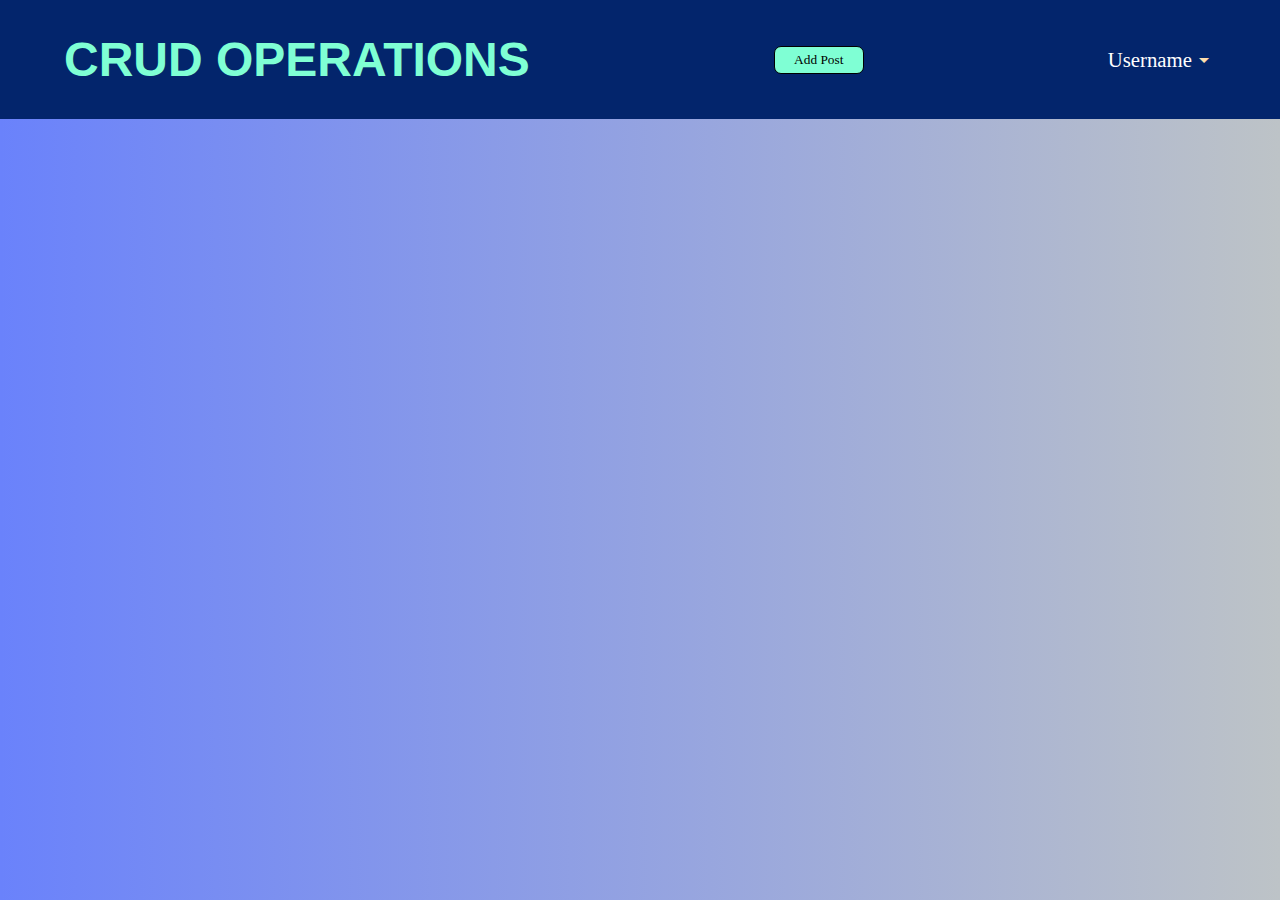
==== FetchDataInApi/index.html @ 32679e8a "Add files via upload" ====
<!DOCTYPE html>
<html lang="en">
<head>
    <meta charset="UTF-8">
    <meta http-equiv="X-UA-Compatible" content="IE=edge">
    <meta name="viewport" content="width=device-width, initial-scale=1.0">
    <title>Data Fetching from API</title>
    <link rel="stylesheet" href="style.css">
    <link href="https://fonts.googleapis.com/icon?family=Material+Icons" rel="stylesheet">
    <link rel="stylesheet" href="https://cdnjs.cloudflare.com/ajax/libs/font-awesome/4.7.0/css/font-awesome.min.css">
</head>
<body>
    <header class="header-section">
        <div class="navbar">
            <div class="op-name">
                crud operations
            </div>
            <div class="addpost">
                <button class="addpostbtn"> Add Post</button>
            </div>
            <div class="logoutPage">
                <div class="dropdown">
                    <li>
                        Username 
                        <span class="material-icons arrowDownBtn">arrow_drop_down</span> 
                        <span class="material-icons arrowUpBtn " id="arrowUpBtnActive">arrow_drop_up</span>
                    </li>
                    <div class="dropdownList ">
                        <span class="material-icons">
                            logout
                        </span>
                        Logout
                    </div> 
                </div>
            </div>
        </div>
    </header>
   <div class="table-container">
       <table class="tableBody"></table>
       <div class="popupbox">
           <div class="popbox"> 
               <i class="fa fa-close"></i>
                <form class="inputDetails">
                    <div class="inputFeilds">
                        <label for="titleInput">Title : </label>
                        <input type="text" id="titleInput"  placeholder="Enter the title*">
                        <div></div>
                        <div class="errorMessage">This feild is required</div>
                    </div>                   
                    <div class="inputFeilds">
                        <label for="categoryInput">Category : </label>
                        <input type="text" id="categoryInput"  placeholder="Enter the category*">
                        <div></div>
                        <div class="errorMessage">This feild is required</div>
                    </div>                   
                    <div class="inputFeilds">
                        <label for="priceInput">Price : </label>
                        <input type="text" id="priceInput"  placeholder="Enter the price*">
                        <div></div>
                        <div class="errorMessage">This feild is required</div>
                    </div>
                    <div class="inputFeilds">
                        <label for="descriptionInput">Description : </label>
                        <input type="text" id="descriptionInput"  placeholder="Enter the description*">
                        <div></div>
                        <div class="errorMessage">This feild is required</div>
                    </div>                
                    <div class="inputFeilds">
                        <label for="imageInput">Image URL : </label>
                        <input type="text" id="imageInput"  placeholder="Enter the image url*">
                        <div></div>
                        <div class="errorMessage">This feild is required</div>
                    </div>  
                    <div class="inputFeilds">
                        <input type="button" class="Post" id="Post" value="Post">
                        <input type="button" class="editPost" id="editPost" value="Edit">
                    </div>               
                    
                </form>
           </div>   
       </div>
   </div>
</body>
<script src="classAPImethod.js" type="module"></script>
</html>
---- FetchDataInApi/style.css ----
* {
    margin: 0;
    padding: 0;
    box-sizing: border-box;
    border: 0;
    font-family: Muli;
}

body {
    background: #bdc3c7; 
    background: linear-gradient(to right, #6A82FB, #bdc3c7);
    background-repeat: no-repeat;
    background-attachment: fixed;
}

.header-section {
    width: 100%;
    background-color: #03256c;
}

.navbar {
    display: flex;
    padding: 2rem 4rem;
    justify-content: space-between;
    align-items: center;
}

.navbar .op-name {
    font-size: 3rem;
    font-weight: 700;
    color: aquamarine;
    font-family:'Lucida Sans', 'Lucida Sans Regular', 'Lucida Grande', 'Lucida Sans Unicode', Geneva, Verdana, sans-serif;
    text-transform: uppercase;
}

.table-container {
    position: relative;
}
/* ************* Add post button ************************ */
.addpost .addpostbtn {
    padding: 5px;
    cursor: pointer;
    text-align: center;
    border: 1px solid black;
    background-color: aquamarine;
    border-radius: 7px;
    width: 90px;
}

.addpost .addpostbtn:hover {
    background-color: #03e4f0;
    box-shadow: 10px 10px 25px rgb(3 233 244 / 70%),
                10px -10px 25px rgb(3 233 244 / 70%),
                -10px 10px 25px rgb(3 233 244 / 70%),
                -10px -10px 25px rgb(3 233 244 / 70%);
}

.dropdown li {
    list-style: none;
    color: white;
    font-size: 1.3rem;
    cursor: pointer;
}

span.material-icons {
    color: navajowhite;
    float: right;
}

.dropdownList {
    color: white;
    float: right;
    padding: 5px;
    display: none;
    cursor: pointer;
}

.dropdownListActive {
    display: block;
}

#arrowUpBtnActive{
    display: none;
}

/* ************* Popup box ****************** */
.popupbox{
	position: fixed;
    top: 0;
    left: 0;
	height: 100%;
	width: 100%;
	display: flex;
	align-items: center;
	justify-content: center;
	background:  rgba(0, 0, 0, 0.5);
	z-index: 99999;
	transition: 0.5s linear;
	transform: scale(0);
}

.popupbox.active{
	transform: scale(1);
}

.popupbox .popbox{
	position: relative;
	width: 60%;
	background: #e4d3cf;
	display: flex;
    flex-direction: column;
	align-items: center;
    border-radius: 15px; 
}

.popupbox .popbox i{
	position: absolute;
	right: 0;
	top: 0;
	background:#f00;
	padding:10px 15px;
	color: #fff;
	cursor: pointer;
}
.popupbox .popbox i:hover{
	background: #ff0000a5;
}
/* *********************** Popup box form input details************* */
form.inputDetails {
    padding: 40px;
    font-size: 2rem;
    display: grid;
    grid-template-columns: 1fr;
    gap: 1rem;
}

.inputFeilds {
    display: grid;
    grid-template-columns: 1fr 1fr;
}

form.inputDetails input {
    border: 2px solid white;
    background: rgb(255,255,255,0.4);
    border-radius: 15px;
    height: 30px;
    width: 290px;
    padding: 10px 20px;
    font-size: 20px;
    outline: none;

}

input#descriptionInput {
    height: 75px ;
}

.errorMessage {
    font-size: 1rem;
    margin: 4px 4px;
    color: #ff0000;
    display: none;
}

.errorActive {
    display: block;
}

/* ************* Post and Update button in the popup box************ */
input[type="button"] {
    background: none !important;
    width: 100px !important;
    border: 1px solid black !important;
    cursor: pointer !important;
    background-color: red !important;
    color: white !important;
    padding: 5px !important;
}
/* ******************table contents *********************** */
table {
    margin: 20px;
}

table, tr, td {
    border: 1px solid black;
    border-collapse: collapse;
    color: black;
}

table thead tr th {
     color: white;
     font-size: 2rem;
     padding: 10px;
     background: #0b8c78;
}

tbody tr:nth-child(2n) {
    background: linear-gradient(to left, #6A82FB, #bdc3c7);
}

table tr td {
    font-size: 1.4rem;
}

table tr td.tableid {
    text-align: center;
}

table tr td.tabletitle {
    text-align: center;
    padding: 10px;
}

table tr td.tablecategory {
    text-align: center;
    padding: 10px;
}

table tr td.tableprice {
    text-align: center;
    padding: 10px;
}

table tr td.tabledescription {
    text-align: center;
    padding: 10px;
    color: rgb(0,0,0);
}

table tr td.tableimg img{
    text-align: center;
    padding: 10px;
    width: 300px;
    height: 300px;
}
/* ***********************Edit button ************** */
button.editbtn {
    margin: 0 1.3rem;
    font-size: 1.4rem;
    padding: 5px;
    width: 5rem;
    background: #6A82FB;
    border-radius: 10px;
    color: #e4d3cf;
}
button.editbtn:hover {
    background:#ff449f;
}
/* *********************** Delete button ************** */
button.deletebtn {
    margin: 0 1.3rem;
    font-size: 1.4rem;
    padding: 5px;
    width: 5rem;
    background: #f00;
    border-radius: 10px;
}



@media (max-width:485px) {
   .header-section {
       margin: 0;
       padding: 0;
   }
   table {
       margin: 0;
   }
   .tableBody, tr, th, td {
       display: block;
   }
   .tableBody thead  {
       display: none;
   }
   .tableBody, tbody, tr {
    border: none;
    padding: 1rem;
    }
    td {
        padding: 1rem;
    }
    td.editdata button, td.deletedata button {
        margin: 0 0 0 7.8rem;
    }
    .navbar {
        padding: 2rem 2rem;
    }
    .navbar .op-name {
        font-size: 2rem;
    }
    table tr td.tableimg img {
        padding: 0;
    }
    .inputDetails label {
        font-size: 1.5rem;
    }
    .popupbox .popbox {
        height: 500px;
        width: 95%;
    }
    form.inputDetails {
        padding: 30px;
    }
    form.inputDetails input {
        width: 200px;
        font-size: 15px;
        padding: 10px 10px;
    }
} 

@media (min-width:486px) and (max-width:800px) {
    .header-section {
        margin: 0;
        padding: 0;
    }
    table {
        margin: 0;
    }
    .tableBody, tr, th, td {
        display: block;
    }
    .tableBody thead  {
        display: none;
    }
    .tableBody, tbody, tr {
     border: none;
     padding: 1rem;
     }
     td {
         padding: 1rem;
     }
     td.editdata button, td.deletedata button {
         margin: 0 0 0 15rem;
     }
     .navbar {
         padding: 2rem 2rem;
     }
     .navbar .op-name {
         font-size: 2rem;
     }
     table tr td.tableimg img {
        margin: 0 0 0 8rem;
        padding: 0;
     }
     .inputDetails label {
         font-size: 1.5rem;
     }
     .popupbox .popbox {
         height: 400px;
         width: 80%;
     }
     form.inputDetails {
         padding: 30px;
     }
     form.inputDetails input {
         width: 200px;
         font-size: 15px;
         padding: 10px 10px;
     }
 } 

 @media (min-width:801px) and (max-width:1100px) {
    .header-section {
        margin: 0;
        padding: 0;
    }
    table {
        margin: 0;
    }
    .tableBody, tr, th, td {
        display: block;
    }
    .tableBody thead  {
        display: none;
    }
    .tableBody, tbody, tr {
     border: none;
     padding: 1rem;
     }
     td {
         padding: 1rem;
     }
     td.editdata button, td.deletedata button {
         margin: 0 0 0 26.5rem;
     }
     .navbar {
         padding: 2rem 2rem;
     }
     .navbar .op-name {
         font-size: 2rem;
     }
     table tr td.tableimg img {
        margin: 0 0 0 19rem;
        padding: 0;
     }
     .inputDetails label {
         font-size: 1.5rem;
     }
     .popupbox .popbox {
         height: 400px;
         width: 85%;
     }
     form.inputDetails {
         padding: 30px;
     }
     form.inputDetails input {
         width: 200px;
         font-size: 15px;
         padding: 10px 10px;
     }
 }
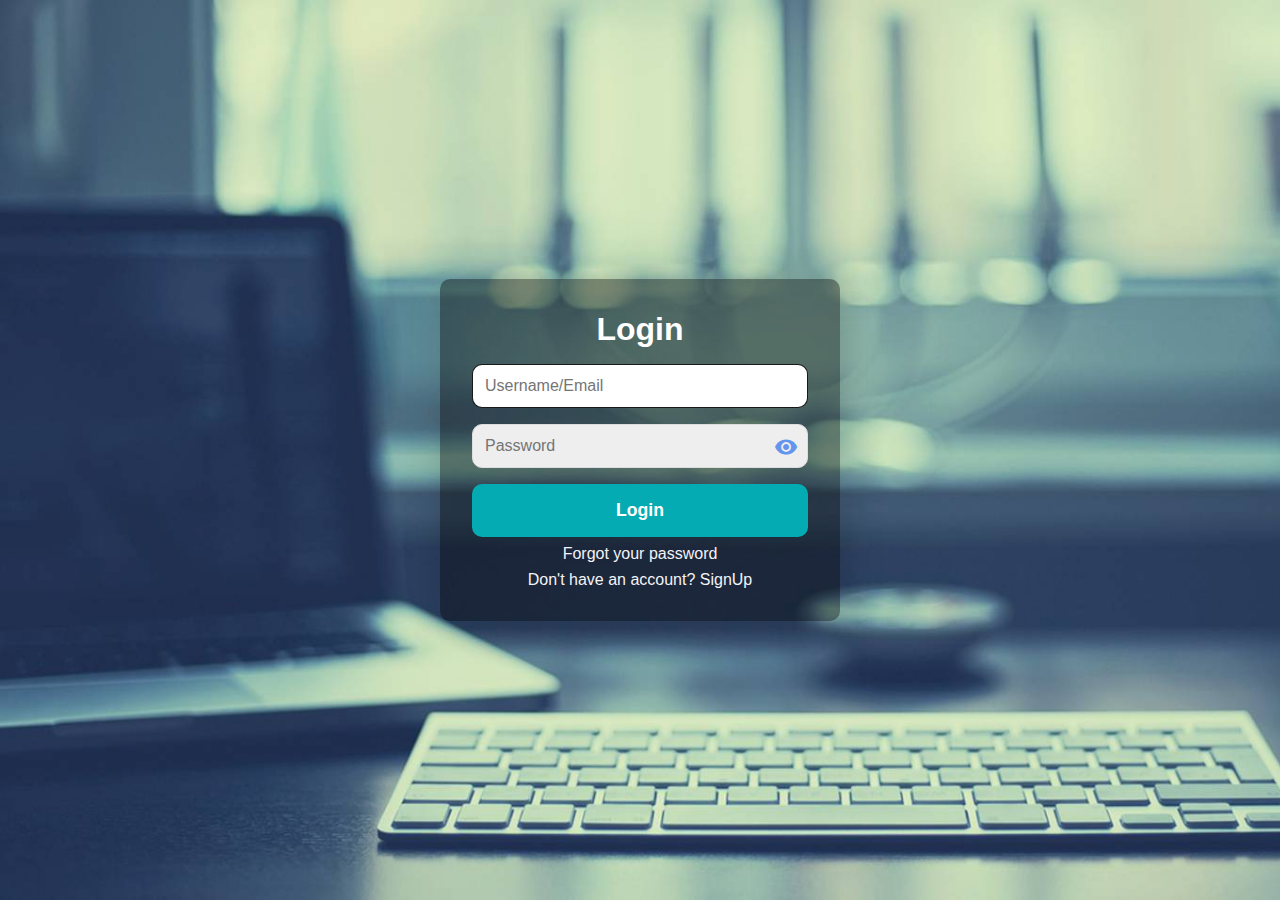
==== commit b8ddd64e: "Add files via upload" ====
--- a/FetchDataInApi/index.html
+++ b/FetchDataInApi/index.html
@@ -21,7 +21,7 @@
             <div class="logoutPage">
                 <div class="dropdown">
                     <li>
-                        Username 
+                         <p class="usernameList"></p>
                         <span class="material-icons arrowDownBtn">arrow_drop_down</span> 
                         <span class="material-icons arrowUpBtn " id="arrowUpBtnActive">arrow_drop_up</span>
                     </li>
--- a/FetchDataInApi/style.css
+++ b/FetchDataInApi/style.css
@@ -60,6 +60,7 @@
     color: white;
     font-size: 1.3rem;
     cursor: pointer;
+    display: flex;
 }
 
 span.material-icons {
@@ -274,13 +275,12 @@
    }
    .tableBody, tbody, tr {
     border: none;
-    padding: 1rem;
     }
     td {
         padding: 1rem;
     }
     td.editdata button, td.deletedata button {
-        margin: 0 0 0 7.8rem;
+        margin: 0 0 0 11rem;
     }
     .navbar {
         padding: 2rem 2rem;
@@ -289,6 +289,7 @@
         font-size: 2rem;
     }
     table tr td.tableimg img {
+        margin: 0 0 0 5rem;
         padding: 0;
     }
     .inputDetails label {
@@ -308,7 +309,7 @@
     }
 } 
 
-@media (min-width:486px) and (max-width:800px) {
+@media (min-width:486px) and (max-width:600px) {
     .header-section {
         margin: 0;
         padding: 0;
@@ -330,7 +331,7 @@
          padding: 1rem;
      }
      td.editdata button, td.deletedata button {
-         margin: 0 0 0 15rem;
+         margin: 0 0 0 10rem;
      }
      .navbar {
          padding: 2rem 2rem;
@@ -339,7 +340,7 @@
          font-size: 2rem;
      }
      table tr td.tableimg img {
-        margin: 0 0 0 8rem;
+        margin: 0 0 0 3.5rem;
         padding: 0;
      }
      .inputDetails label {
@@ -359,7 +360,7 @@
      }
  } 
 
- @media (min-width:801px) and (max-width:1100px) {
+ @media (min-width:600px) and (max-width:800px) {
     .header-section {
         margin: 0;
         padding: 0;
@@ -381,7 +382,7 @@
          padding: 1rem;
      }
      td.editdata button, td.deletedata button {
-         margin: 0 0 0 26.5rem;
+         margin: 0 0 0 13rem;
      }
      .navbar {
          padding: 2rem 2rem;
@@ -390,7 +391,7 @@
          font-size: 2rem;
      }
      table tr td.tableimg img {
-        margin: 0 0 0 19rem;
+        margin: 0 0 0 7rem;
         padding: 0;
      }
      .inputDetails label {
@@ -398,7 +399,7 @@
      }
      .popupbox .popbox {
          height: 400px;
-         width: 85%;
+         width: 80%;
      }
      form.inputDetails {
          padding: 30px;
@@ -410,4 +411,55 @@
      }
  } 
 
+ @media (min-width:801px) and (max-width:1100px) {
+    .header-section {
+        margin: 0;
+        padding: 0;
+    }
+    table {
+        margin: 0;
+    }
+    .tableBody, tr, th, td {
+        display: block;
+    }
+    .tableBody thead  {
+        display: none;
+    }
+    .tableBody, tbody, tr {
+     border: none;
+     padding: 1rem;
+     }
+     td {
+         padding: 1rem;
+     }
+     td.editdata button, td.deletedata button {
+         margin: 0 0 0 26.5rem;
+     }
+     .navbar {
+         padding: 2rem 2rem;
+     }
+     .navbar .op-name {
+         font-size: 2rem;
+     }
+     table tr td.tableimg img {
+        margin: 0 0 0 19rem;
+        padding: 0;
+     }
+     .inputDetails label {
+         font-size: 1.5rem;
+     }
+     .popupbox .popbox {
+         height: 400px;
+         width: 85%;
+     }
+     form.inputDetails {
+         padding: 30px;
+     }
+     form.inputDetails input {
+         width: 200px;
+         font-size: 15px;
+         padding: 10px 10px;
+     }
+ } 
+
  